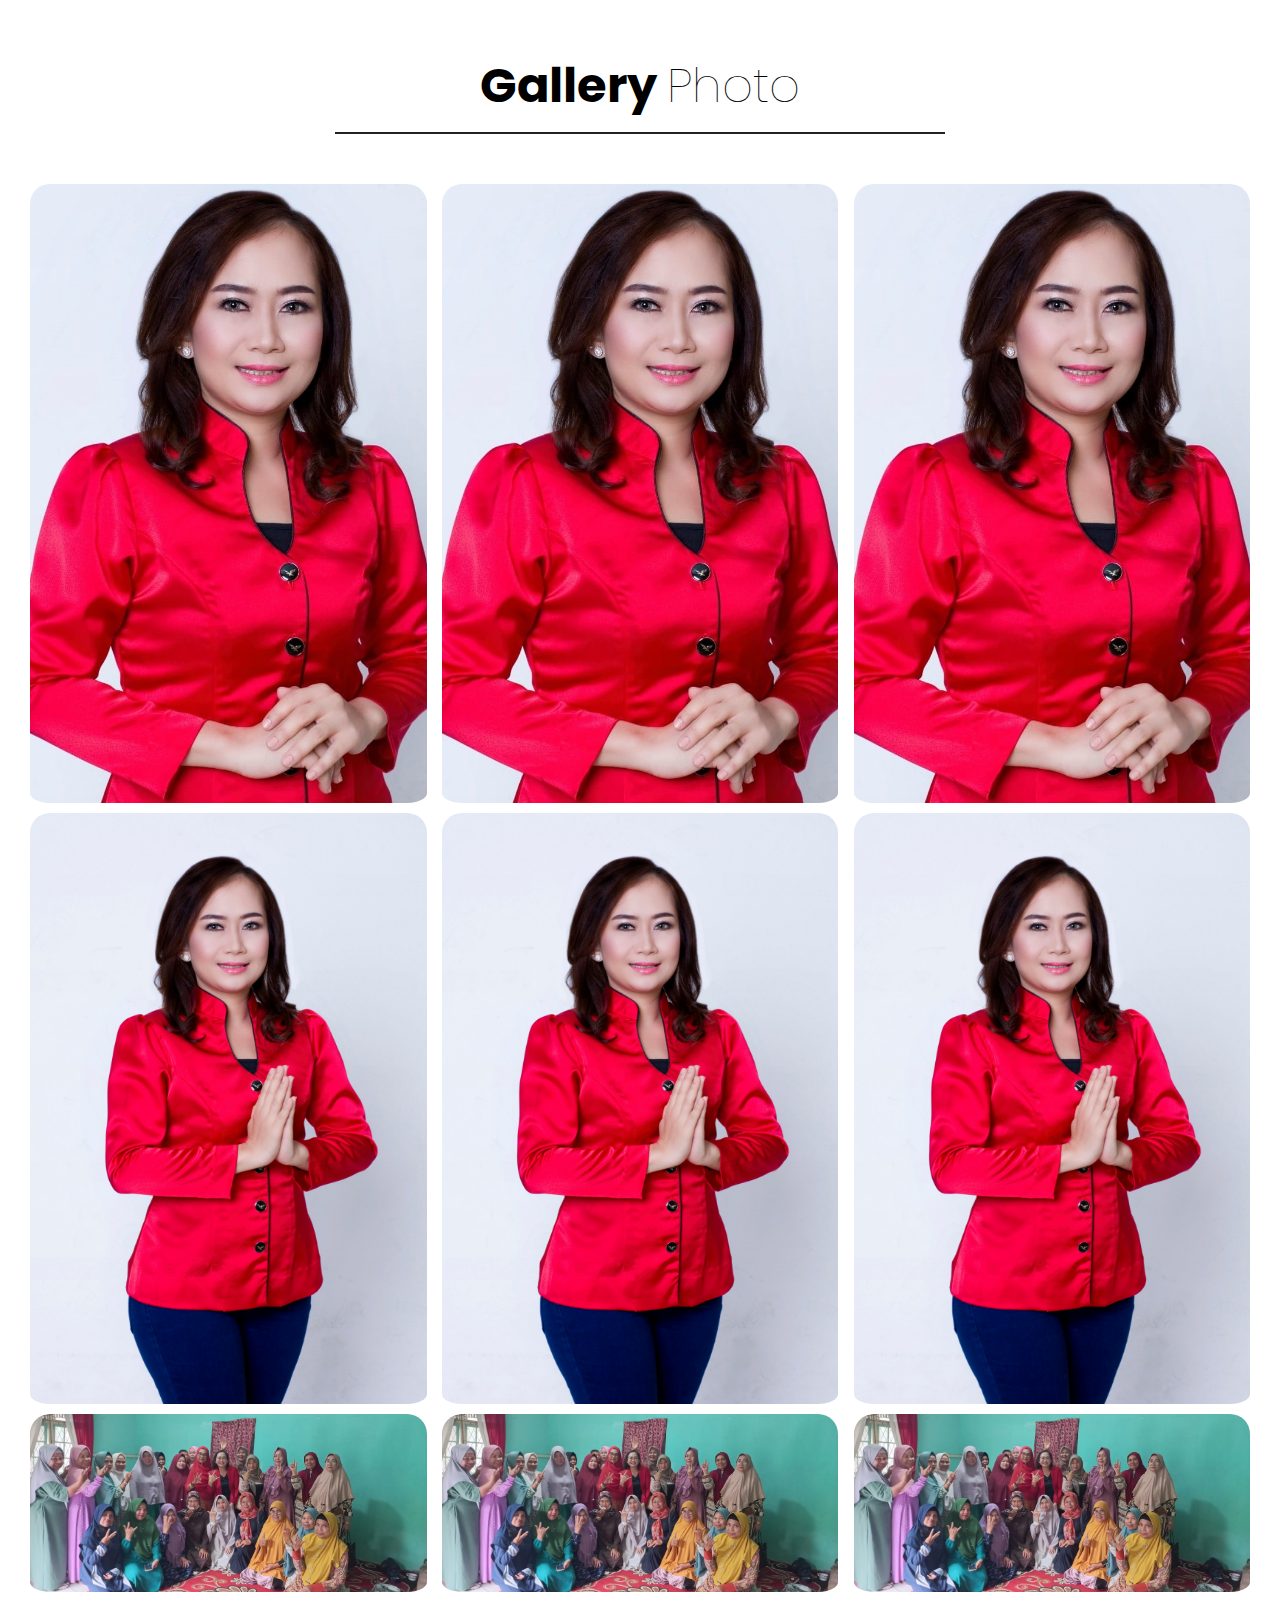
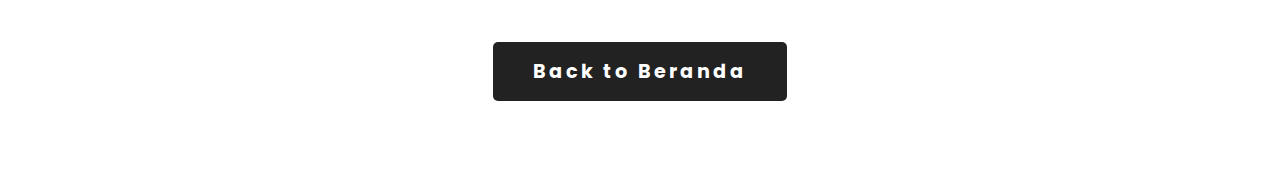
==== gallery.html @ 6f066836 "pertama" ====
<!DOCTYPE html>
<html lang="en">

<head>
    <meta charset="UTF-8">
    <meta http-equiv="X-UA-Compatible" content="IE=edge">
    <meta name="viewport" content="width=device-width, initial-scale=1.0">
    <title>Document</title>
    <style>
    @import url("https://fonts.googleapis.com/css2?family=Poppins:wght@100;200;300;400;500&display=swap");

    * {
        margin: 0;
        padding: 0;
        box-sizing: border-box;
        font-family: "Poppins", sans-serif;
    }
    body {
    padding: 10px;
    }
    .container {
    display: flex;
    flex-direction: column;
    justify-content: center;
    align-items: center;
    text-align: center;
    margin: 40px 20px 0 20px;
    }
    .container .heading {
    width: 50%;
    padding-bottom: 50px;
    }

    .container .heading h3 {
    font-size: 3rem;
    font-weight: bolder;
    padding-bottom: 10px;
    border-bottom: 2px solid #222;
    }
    .container .heading h3 span {
    font-weight: 100;
    }
    .container .box {
    display: flex;
    flex-direction: row;
    justify-content: space-between;
    }
    .container .box .dream {
    display: flex;
    flex-direction: column;
    width: 32.5%;
    }
    .container .box .dream img {
    width: 100%;
    padding-bottom: 10px;
    border-radius: 20px;
    }
    .container .btn {
    margin: 40px 0 70px 0;
    background: #222;
    padding: 15px 40px;
    border-radius: 5px;
    }
    .container .btn a {
    color: #fff;
    font-size: 1.2rem;
    text-decoration: none;
    font-weight: bolder;
    letter-spacing: 3px;
    }

    @media (max-width: 769px) {
    .container .box {
        flex-direction: column;
    }
    .container .box .dream {
        width: 100%;
    }
    }

    @media (max-width: 643px) {
    .container .heading {
        width: 100%;
        padding-bottom: 50px;
    }

    .container .heading h3 {
        font-size: 1.5rem;
        font-weight: bolder;
        padding-bottom: 10px;
        border-bottom: 2px solid #222;
    }
}
</style>

</head>

<body>
    <div class="container">
        <div class="heading">
            <h3 style="text-align:center;">Gallery <span>Photo</span></h3>
        </div>
        <div class="box">
            <div class="dream">
                <img src="img/agatha-1.jpg">
                <img src="img/agatha-2.jpg">
                <img src="img/agatha-3.jpg">
            </div>
            <div class="dream">
                <img src="img/agatha-1.jpg">
                <img src="img/agatha-2.jpg">
                <img src="img/agatha-3.jpg">
            </div>
            <div class="dream">
                <img src="img/agatha-1.jpg">
                <img src="img/agatha-2.jpg">
                <img src="img/agatha-3.jpg">
            </div>
        </div>
        <div class="btn mb-3">
            <a href="index.html">Back to Beranda</a>
        </div>
</body>

</html>
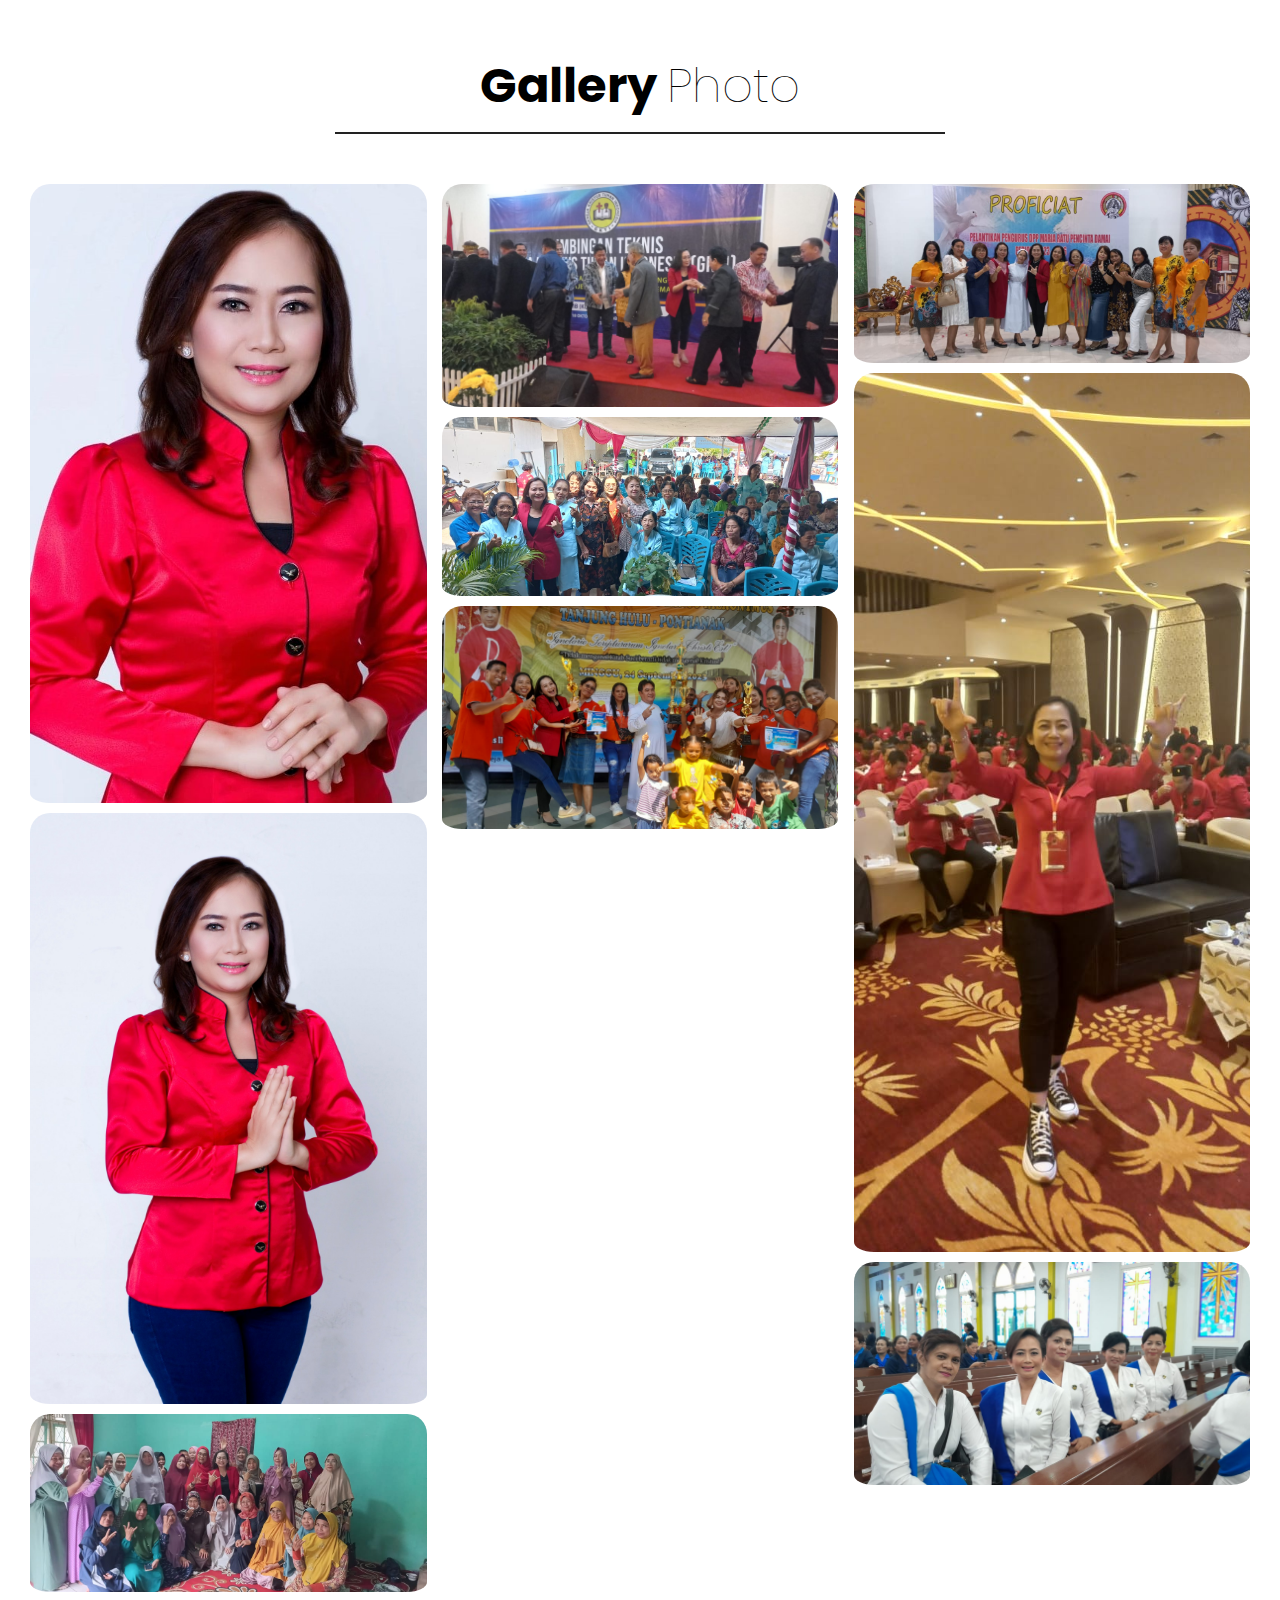
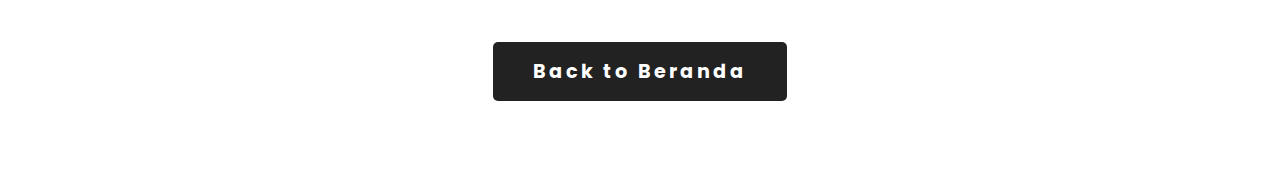
==== commit c06fd984: "tambah poto di gallery" ====
--- a/gallery.html
+++ b/gallery.html
@@ -107,14 +107,14 @@
                 <img src="img/agatha-3.jpg">
             </div>
             <div class="dream">
-                <img src="img/agatha-1.jpg">
-                <img src="img/agatha-2.jpg">
-                <img src="img/agatha-3.jpg">
+                <img src="img/agatha-4.jpg">
+                <img src="img/agatha-5.jpg">
+                <img src="img/agatha-6.jpg">
             </div>
             <div class="dream">
-                <img src="img/agatha-1.jpg">
-                <img src="img/agatha-2.jpg">
-                <img src="img/agatha-3.jpg">
+                <img src="img/agatha-7.jpg">
+                <img src="img/agatha-8.jpg">
+                <img src="img/agatha-9.jpg">
             </div>
         </div>
         <div class="btn mb-3">
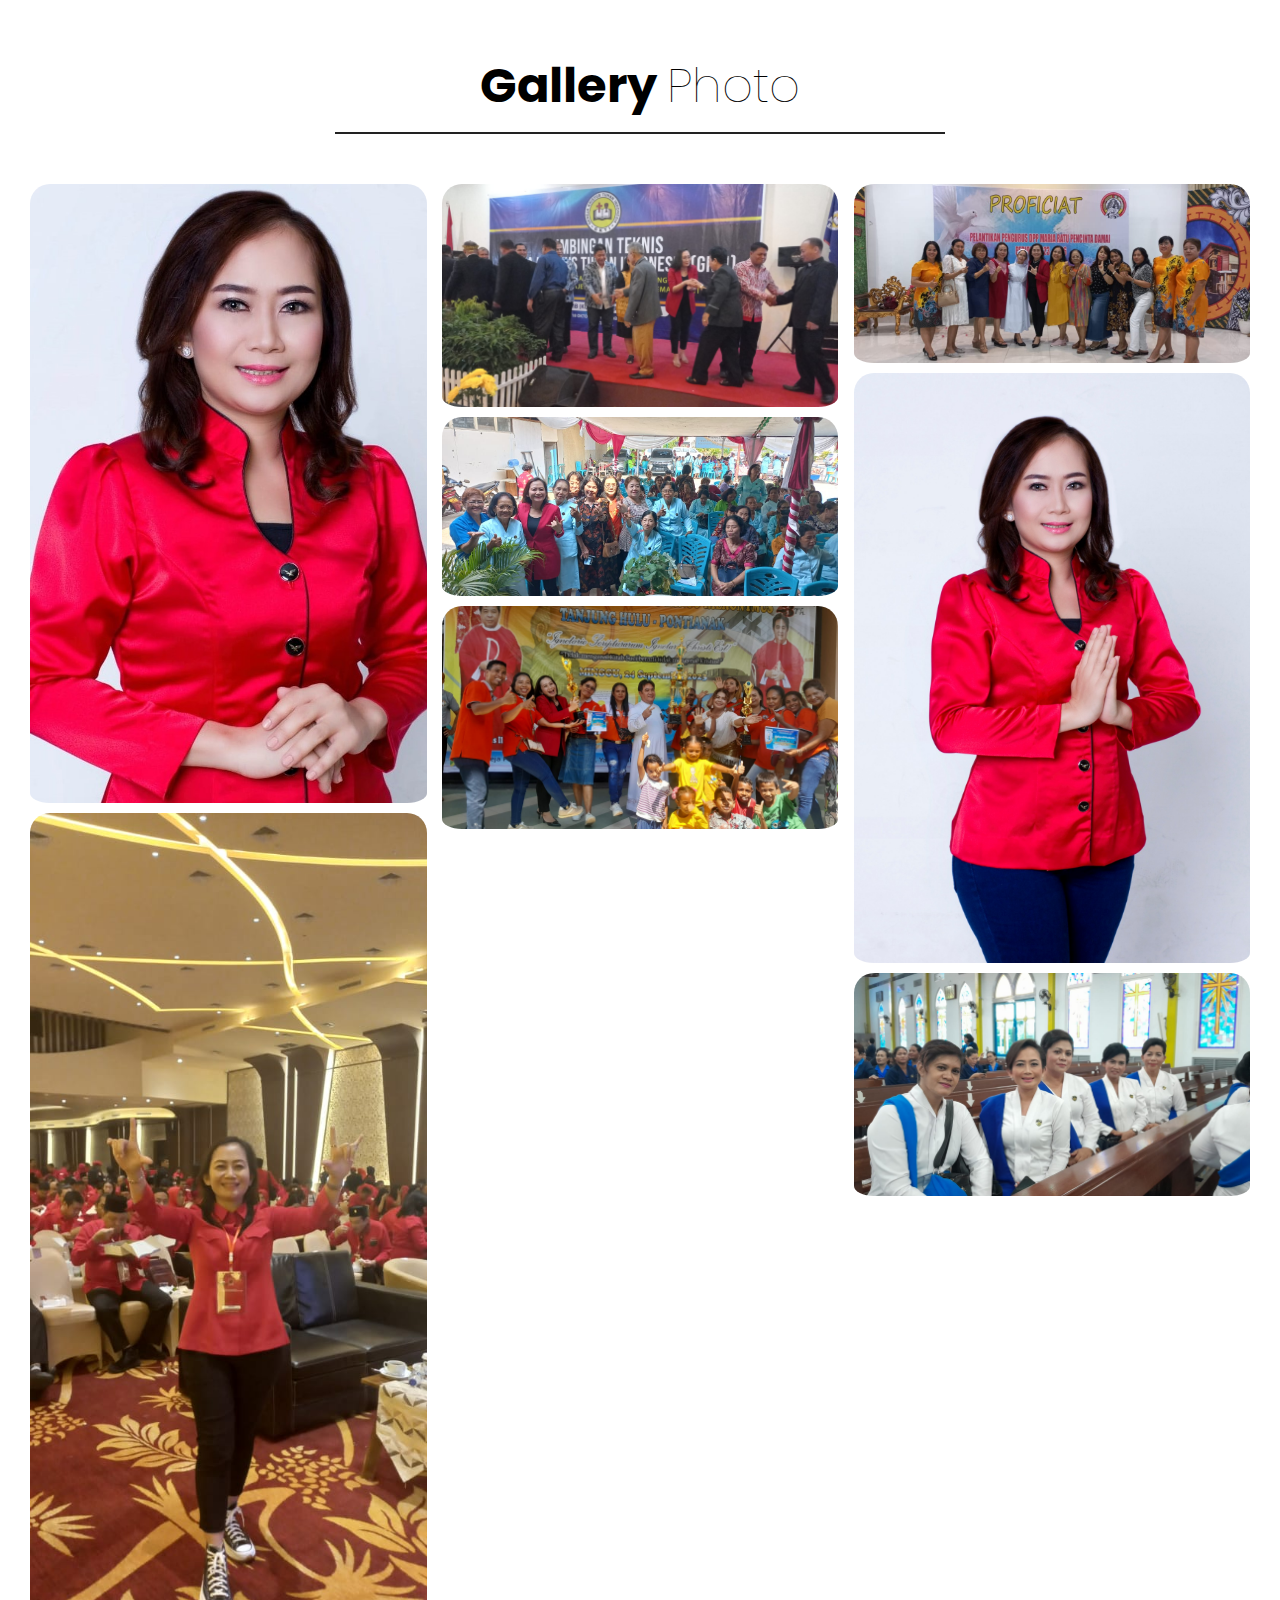
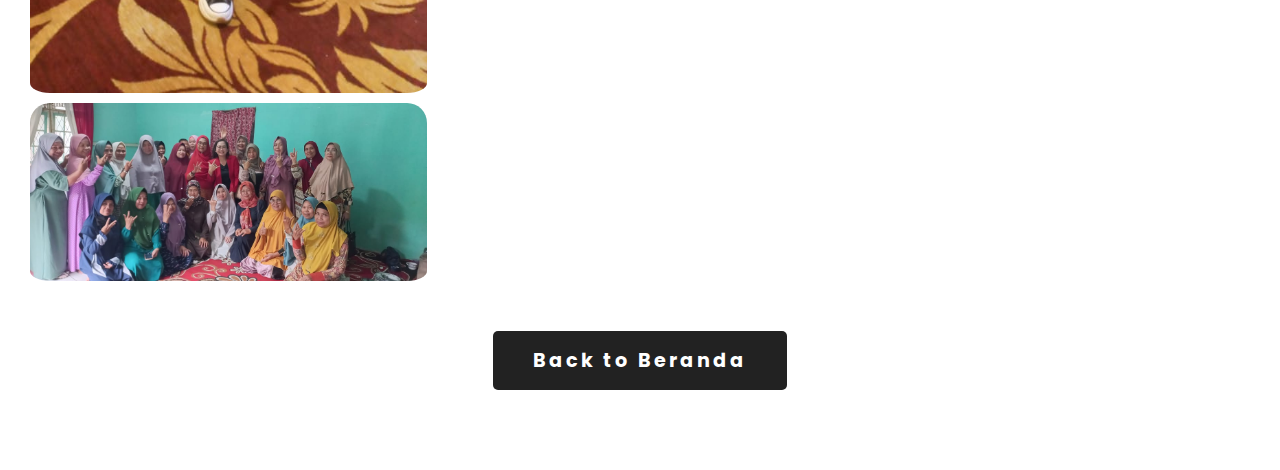
==== commit 1fa52bd5: "ubah hml" ====
--- a/gallery.html
+++ b/gallery.html
@@ -103,7 +103,7 @@
         <div class="box">
             <div class="dream">
                 <img src="img/agatha-1.jpg">
-                <img src="img/agatha-2.jpg">
+                <img src="img/agatha-8.jpg">
                 <img src="img/agatha-3.jpg">
             </div>
             <div class="dream">
@@ -113,7 +113,7 @@
             </div>
             <div class="dream">
                 <img src="img/agatha-7.jpg">
-                <img src="img/agatha-8.jpg">
+                <img src="img/agatha-2.jpg">
                 <img src="img/agatha-9.jpg">
             </div>
         </div>
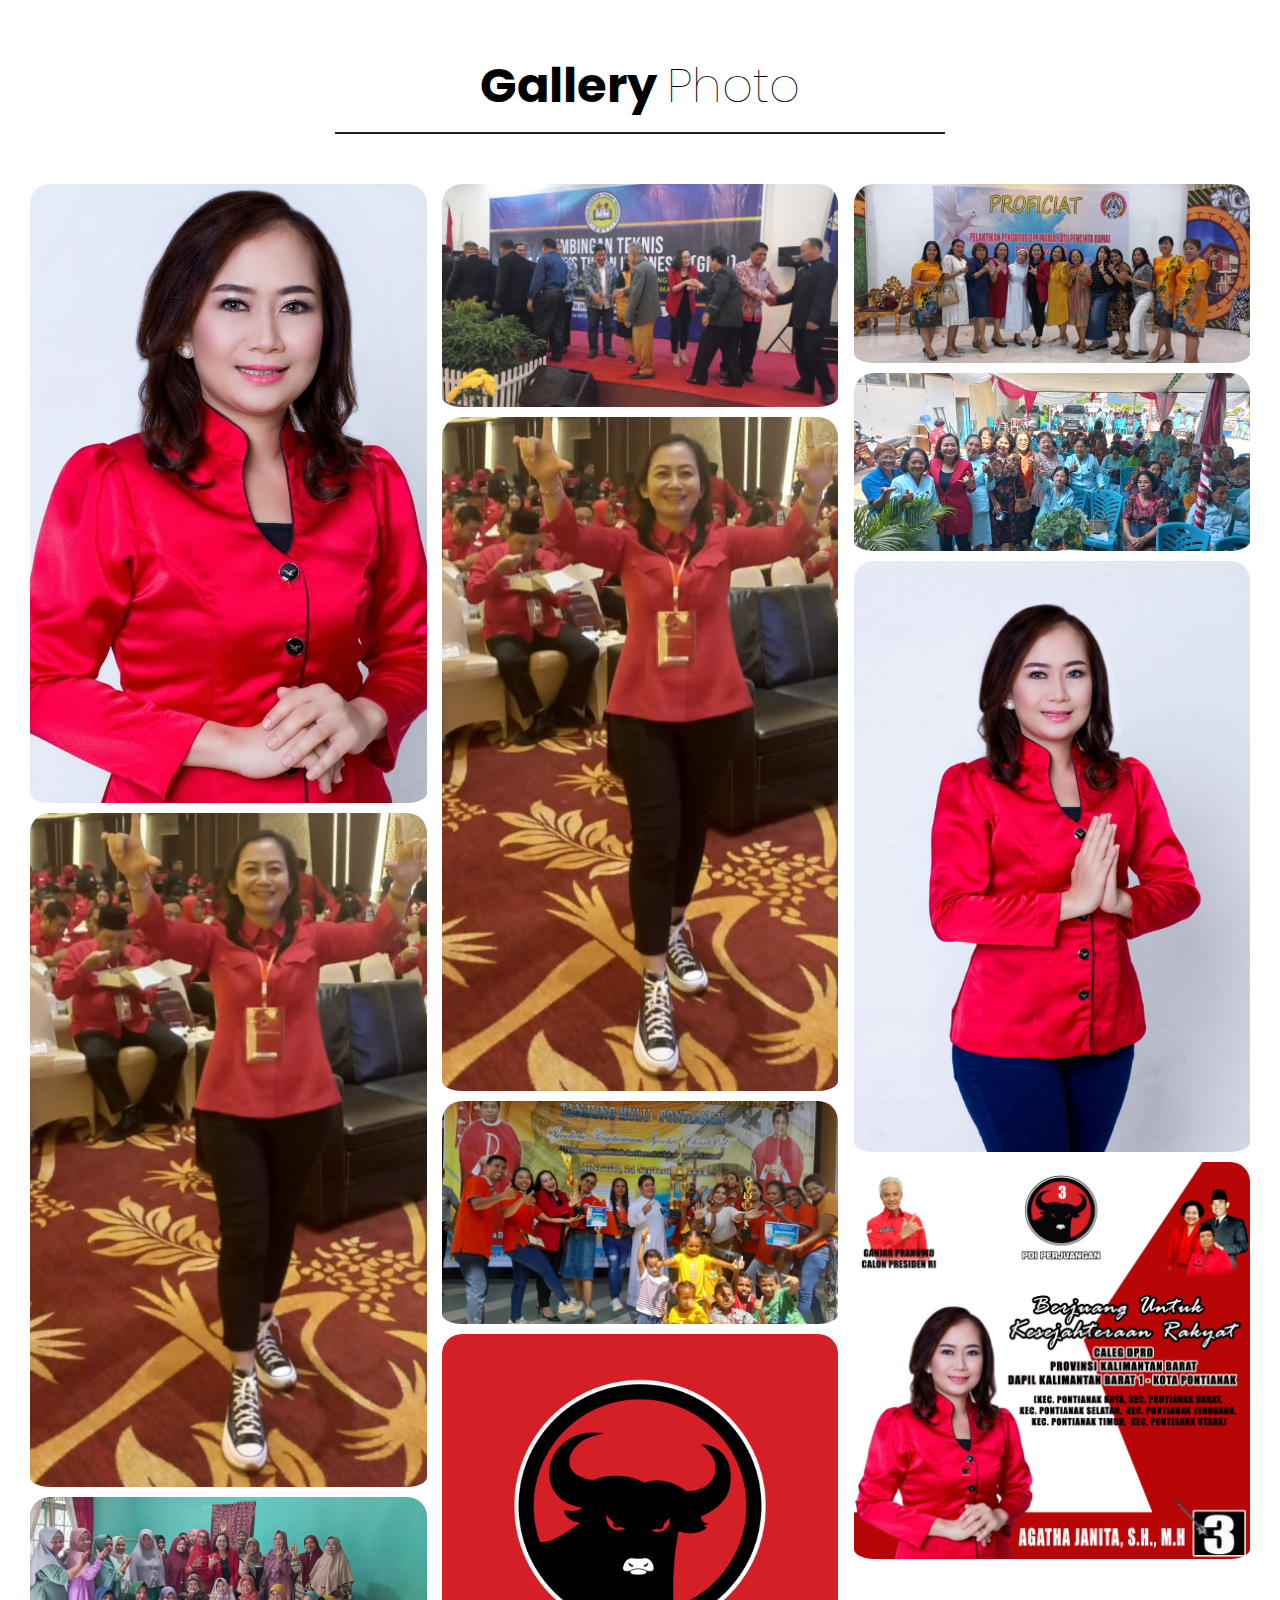
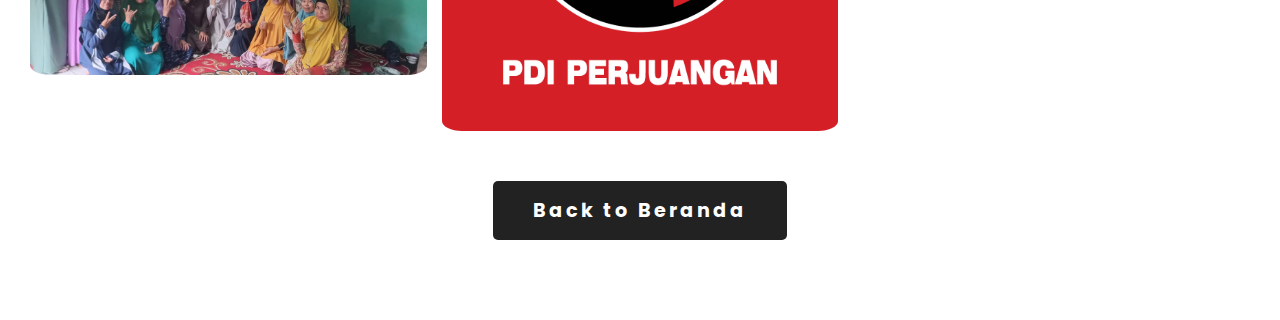
==== commit 48de384b: "atur gambar" ====
--- a/gallery.html
+++ b/gallery.html
@@ -108,13 +108,15 @@
             </div>
             <div class="dream">
                 <img src="img/agatha-4.jpg">
-                <img src="img/agatha-5.jpg">
+                <img src="img/agatha-8.jpg">
                 <img src="img/agatha-6.jpg">
+                <img src="img/pdip.jpg">
             </div>
             <div class="dream">
                 <img src="img/agatha-7.jpg">
+                <img src="img/agatha-5.jpg">
                 <img src="img/agatha-2.jpg">
-                <img src="img/agatha-9.jpg">
+                <img src="img/card.jpg">
             </div>
         </div>
         <div class="btn mb-3">
